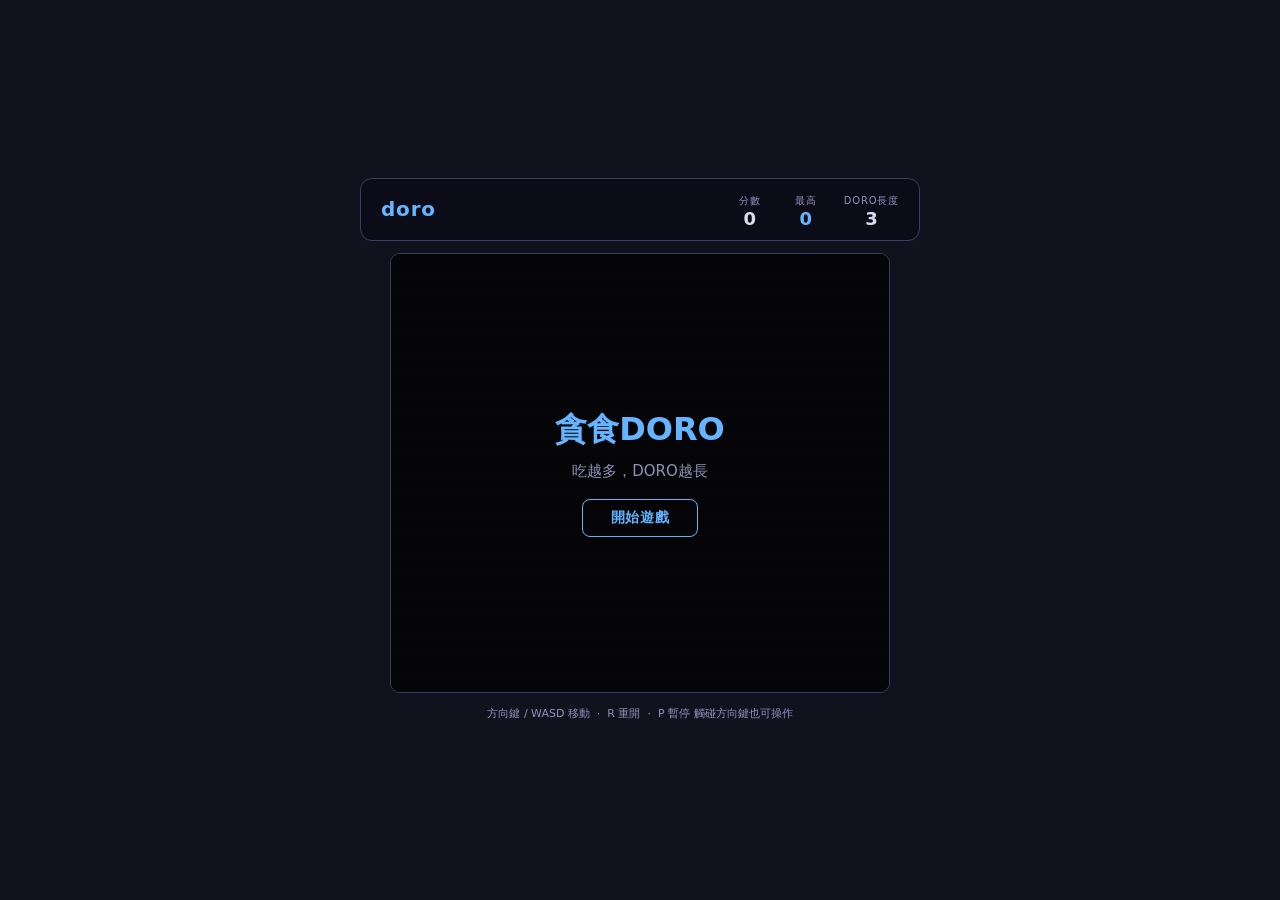
==== snake.html @ ff0eaf42 "Update snake.html" ====
<!DOCTYPE html>
<html lang="zh-TW">
<head>
<meta charset="UTF-8">
<meta name="viewport" content="width=device-width, initial-scale=1.0">
<title>貪食DORO</title>
<style>
  :root {
    --bg:        #12121e;
    --surface:   #1c1c2e;
    --hud:       #0c0c18;
    --border:    #3c3c64;
    --grid:      #1a1a2e;
    --snake-h:   #50dc8c;
    --snake-b:   #32b464;
    --food:      #ff5050;
    --food-glow: rgba(255,80,80,0.35);
    --text:      #dcdcf0;
    --muted:     #9090b8;
    --accent:    #64b4ff;
    --dead:      #ff3c3c;
    --overlay:   rgba(0,0,0,0.72);
    --cell:      20px;
    --cols:      25;
    --rows:      22;
  }

  *, *::before, *::after { box-sizing: border-box; margin: 0; padding: 0; }

  body {
    background: var(--bg);
    color: var(--text);
    font-family: 'Segoe UI', 'PingFang TC', 'Noto Sans TC', system-ui, sans-serif;
    display: flex;
    flex-direction: column;
    align-items: center;
    justify-content: center;
    min-height: 100dvh;
    padding: 16px;
    user-select: none;
    -webkit-user-select: none;
  }

  /* ── Wrapper ── */
  .wrap {
    display: flex;
    flex-direction: column;
    align-items: center;
    gap: 12px;
    width: 100%;
    max-width: 560px;
  }

  /* ── HUD ── */
  .hud {
    width: 100%;
    background: var(--hud);
    border: 1px solid var(--border);
    border-radius: 12px;
    padding: 10px 20px;
    display: flex;
    align-items: center;
    justify-content: space-between;
    gap: 8px;
  }
  .hud-title {
    font-size: 20px;
    font-weight: 700;
    color: var(--accent);
    letter-spacing: 0.04em;
  }
  .hud-stats {
    display: flex;
    gap: 20px;
  }
  .stat { text-align: center; }
  .stat-label {
    font-size: 10px;
    color: var(--muted);
    text-transform: uppercase;
    letter-spacing: 0.08em;
  }
  .stat-val {
    font-size: 18px;
    font-weight: 600;
    color: var(--text);
    line-height: 1.2;
    min-width: 36px;
    display: block;
    text-align: center;
  }
  #hi-val { color: var(--accent); }

  /* ── Canvas wrapper ── */
  .canvas-wrap {
    position: relative;
    border: 1px solid var(--border);
    border-radius: 10px;
    overflow: hidden;
    /* size derived from CSS vars at runtime via JS */
  }

  canvas {
    display: block;
    background: var(--bg);
  }

  /* ── Overlay screens ── */
  .overlay {
    position: absolute; inset: 0;
    display: flex; flex-direction: column;
    align-items: center; justify-content: center;
    gap: 10px;
    background: var(--overlay);
    opacity: 0;
    pointer-events: none;
    transition: opacity .2s;
    border-radius: 9px;
  }
  .overlay.show { opacity: 1; pointer-events: auto; }

  .ov-title {
    font-size: 32px;
    font-weight: 700;
  }
  .ov-score {
    font-size: 15px;
    color: var(--muted);
  }

  .btn {
    margin-top: 8px;
    padding: 9px 28px;
    background: transparent;
    border: 1.5px solid var(--accent);
    border-radius: 8px;
    color: var(--accent);
    font-size: 14px;
    font-weight: 600;
    cursor: pointer;
    transition: background .15s, transform .1s;
    letter-spacing: 0.04em;
  }
  .btn:hover  { background: rgba(100,180,255,.12); }
  .btn:active { transform: scale(0.96); }

  /* ── Mobile d-pad ── */
  .dpad {
    display: none;
    grid-template-columns: repeat(3, 52px);
    grid-template-rows:    repeat(2, 52px);
    gap: 6px;
  }
  @media (pointer: coarse), (max-width: 600px) {
    .dpad { display: grid; }
  }
  .dpad-btn {
    width: 52px; height: 52px;
    background: var(--surface);
    border: 1px solid var(--border);
    border-radius: 10px;
    color: var(--text);
    font-size: 20px;
    cursor: pointer;
    display: flex; align-items: center; justify-content: center;
    transition: background .1s, transform .1s;
    -webkit-tap-highlight-color: transparent;
  }
  .dpad-btn:active { background: var(--border); transform: scale(0.92); }
  .dpad-up    { grid-column: 2; grid-row: 1; }
  .dpad-left  { grid-column: 1; grid-row: 2; }
  .dpad-down  { grid-column: 2; grid-row: 2; }
  .dpad-right { grid-column: 3; grid-row: 2; }

  /* ── Hint bar ── */
  .hint {
    font-size: 11px;
    color: var(--muted);
    text-align: center;
    line-height: 1.6;
  }
  @media (pointer: coarse) { .hint .kb { display: none; } }
</style>
</head>
<body>

<div class="wrap">

  <!-- HUD -->
  <div class="hud">
    <span class="hud-title">doro</span>
    <div class="hud-stats">
      <div class="stat">
        <span class="stat-label">分數</span>
        <span class="stat-val" id="score-val">0</span>
      </div>
      <div class="stat">
        <span class="stat-label">最高</span>
        <span class="stat-val" id="hi-val">0</span>
      </div>
      <div class="stat">
        <span class="stat-label">DORO長度</span>
        <span class="stat-val" id="len-val">3</span>
      </div>
    </div>
  </div>

  <!-- Canvas -->
  <div class="canvas-wrap" id="canvas-wrap">
    <canvas id="c"></canvas>

    <!-- Start overlay -->
    <div class="overlay show" id="ov-start">
      <div class="ov-title" style="color:var(--accent)">貪食DORO</div>
      <div class="ov-score">吃越多，DORO越長</div>
      <button class="btn" id="btn-start">開始遊戲</button>
    </div>

    <!-- Dead overlay -->
    <div class="overlay" id="ov-dead">
      <div class="ov-title" style="color:var(--dead)">菜的一批</div>
      <div class="ov-score" id="dead-score"></div>
      <button class="btn" id="btn-restart">再玩一次</button>
    </div>
  </div>

  <!-- Mobile D-pad -->
  <div class="dpad" id="dpad">
    <button class="dpad-btn dpad-up"    data-dir="UP">▲</button>
    <button class="dpad-btn dpad-left"  data-dir="LEFT">◀</button>
    <button class="dpad-btn dpad-down"  data-dir="DOWN">▼</button>
    <button class="dpad-btn dpad-right" data-dir="RIGHT">▶</button>
  </div>

  <!-- Hint -->
  <p class="hint">
    <span class="kb">方向鍵 / WASD 移動 &nbsp;·&nbsp; R 重開 &nbsp;·&nbsp; P 暫停</span>
    <span>觸碰方向鍵也可操作</span>
  </p>

</div>

<script>
// ════════════════════════════════════════════════
//  Constants
// ════════════════════════════════════════════════
const CELL  = 20;
const COLS  = 25;
const ROWS  = 22;
const W     = CELL * COLS;
const H     = CELL * ROWS;
const TICK  = 120; // ms per step (lower = faster)

// Scale canvas for retina
const canvas = document.getElementById('c');
const wrap   = document.getElementById('canvas-wrap');
const dpr    = window.devicePixelRatio || 1;
canvas.width  = W * dpr;
canvas.height = H * dpr;
canvas.style.width  = W + 'px';
canvas.style.height = H + 'px';
wrap.style.width  = W + 'px';
wrap.style.height = H + 'px';

const ctx = canvas.getContext('2d');
ctx.scale(dpr, dpr);

// ════════════════════════════════════════════════
//  CSS var helpers
// ════════════════════════════════════════════════
const cs = getComputedStyle(document.documentElement);
const v  = k => cs.getPropertyValue(k).trim();

// ════════════════════════════════════════════════
//  State
// ════════════════════════════════════════════════
const DIR = { UP:[0,-1], DOWN:[0,1], LEFT:[-1,0], RIGHT:[1,0] };

let snake, dir, nextDir, food, score, highScore, alive, paused;
let frame = 0, lastTick = 0, animId = null;

function initState() {
  const cx = Math.floor(COLS / 2);
  const cy = Math.floor(ROWS / 2);
  snake   = [[cx,cy],[cx-1,cy],[cx-2,cy]];
  dir     = DIR.RIGHT;
  nextDir = DIR.RIGHT;
  food    = spawnFood();
  score   = 0;
  alive   = true;
  paused  = false;
  frame   = 0;
  updateHUD();
}

function spawnFood() {
  const flat = new Set(snake.map(([x,y]) => y*COLS+x));
  let pos;
  do {
    const x = Math.floor(Math.random() * COLS);
    const y = Math.floor(Math.random() * ROWS);
    pos = [x, y];
  } while (flat.has(pos[1]*COLS+pos[0]));
  return pos;
}

// ════════════════════════════════════════════════
//  Game logic
// ════════════════════════════════════════════════
function step() {
  if (!alive || paused) return;
  dir = nextDir;
  const [hx, hy] = snake[0];
  const [dx, dy] = dir;
  const nx = hx + dx, ny = hy + dy;

  // Wall collision
  if (nx < 0 || nx >= COLS || ny < 0 || ny >= ROWS) { die(); return; }
  // Self collision
  if (snake.some(([x,y]) => x===nx && y===ny)) { die(); return; }

  snake.unshift([nx, ny]);

  if (nx === food[0] && ny === food[1]) {
    score += 10;
    if (score > highScore) highScore = score;
    food = spawnFood();
  } else {
    snake.pop();
  }
  updateHUD();
}

function die() {
  alive = false;
  document.getElementById('dead-score').textContent =
    `得分 ${score}　最高 ${highScore}`;
  document.getElementById('ov-dead').classList.add('show');
}

// ════════════════════════════════════════════════
//  HUD update
// ════════════════════════════════════════════════
function updateHUD() {
  document.getElementById('score-val').textContent = score;
  document.getElementById('hi-val').textContent    = highScore;
  document.getElementById('len-val').textContent   = snake.length;
}

// ════════════════════════════════════════════════
//  Drawing
// ════════════════════════════════════════════════
function hexToRgb(hex) {
  const r = parseInt(hex.slice(1,3),16);
  const g = parseInt(hex.slice(3,5),16);
  const b = parseInt(hex.slice(5,7),16);
  return [r,g,b];
}
function lerpColor(a, b, t) {
  return a.map((c,i) => Math.round(c + (b[i]-c)*t));
}

const COL_HEAD = hexToRgb('#50dc8c');
const COL_TAIL = hexToRgb('#1e7840');
const COL_DEAD_H = hexToRgb('#ff5050');
const COL_DEAD_T = hexToRgb('#7a1e1e');

function drawGrid() {
  ctx.strokeStyle = v('--grid');
  ctx.lineWidth   = 0.5;
  for (let x=0; x<=COLS; x++) {
    ctx.beginPath();
    ctx.moveTo(x*CELL, 0);
    ctx.lineTo(x*CELL, H);
    ctx.stroke();
  }
  for (let y=0; y<=ROWS; y++) {
    ctx.beginPath();
    ctx.moveTo(0, y*CELL);
    ctx.lineTo(W, y*CELL);
    ctx.stroke();
  }
}

function drawFood() {
  const [fx, fy] = food;
  const cx = fx*CELL + CELL/2;
  const cy = fy*CELL + CELL/2;
  const pulse = Math.abs(Math.sin(frame * 0.08));
  const r = CELL*0.34 + pulse*2.5;

  // Glow
  const grd = ctx.createRadialGradient(cx,cy,0, cx,cy,r+8);
  grd.addColorStop(0, 'rgba(255,80,80,0.55)');
  grd.addColorStop(1, 'rgba(255,80,80,0)');
  ctx.beginPath();
  ctx.arc(cx, cy, r+8, 0, Math.PI*2);
  ctx.fillStyle = grd;
  ctx.fill();

  // Apple body
  ctx.beginPath();
  ctx.arc(cx, cy, r, 0, Math.PI*2);
  ctx.fillStyle = '#ff5050';
  ctx.fill();

  // Shine
  ctx.beginPath();
  ctx.arc(cx - r*0.28, cy - r*0.28, r*0.28, 0, Math.PI*2);
  ctx.fillStyle = 'rgba(255,255,255,0.30)';
  ctx.fill();
}

function drawSnake() {
  const n = Math.max(snake.length - 1, 1);
  snake.forEach(([x,y], i) => {
    const t   = i / n;
    const hc  = alive ? COL_HEAD : COL_DEAD_H;
    const tc  = alive ? COL_TAIL : COL_DEAD_T;
    const [r,g,b] = lerpColor(hc, tc, t);
    const pad = i === 0 ? 1 : 2;
    const rx  = x*CELL + pad;
    const ry  = y*CELL + pad;
    const rw  = CELL - pad*2;
    const rh  = CELL - pad*2;

    ctx.fillStyle = `rgb(${r},${g},${b})`;
    roundRect(ctx, rx, ry, rw, rh, 5);
    ctx.fill();

    // Segment inner shadow
    if (i > 0) {
      ctx.fillStyle = `rgba(0,0,0,0.15)`;
      roundRect(ctx, rx+2, ry+2, rw-4, rh-4, 3);
      ctx.fill();
    }
  });

  // Eyes on head
  if (alive && snake.length > 0) {
    const [hx, hy] = snake[0];
    const [dx, dy] = dir;
    const cx = hx*CELL + CELL/2;
    const cy = hy*CELL + CELL/2;
    const eyeOffset = 4;
    const eyes = [
      [cx + dy*eyeOffset, cy + dx*eyeOffset],
      [cx - dy*eyeOffset, cy - dx*eyeOffset],
    ];
    eyes.forEach(([ex, ey]) => {
      ctx.beginPath();
      ctx.arc(ex, ey, 3, 0, Math.PI*2);
      ctx.fillStyle = '#f0f0ff';
      ctx.fill();
      ctx.beginPath();
      ctx.arc(ex + dx*1.2, ey + dy*1.2, 1.8, 0, Math.PI*2);
      ctx.fillStyle = '#101020';
      ctx.fill();
    });
  }
}

// Polyfill roundRect for older browsers
function roundRect(ctx, x, y, w, h, r) {
  if (ctx.roundRect) {
    ctx.beginPath();
    ctx.roundRect(x, y, w, h, r);
  } else {
    ctx.beginPath();
    ctx.moveTo(x+r, y);
    ctx.lineTo(x+w-r, y);
    ctx.arcTo(x+w, y, x+w, y+r, r);
    ctx.lineTo(x+w, y+h-r);
    ctx.arcTo(x+w, y+h, x+w-r, y+h, r);
    ctx.lineTo(x+r, y+h);
    ctx.arcTo(x, y+h, x, y+h-r, r);
    ctx.lineTo(x, y+r);
    ctx.arcTo(x, y, x+r, y, r);
    ctx.closePath();
  }
}

function render(ts) {
  frame++;

  // Logic tick
  if (ts - lastTick >= TICK) {
    step();
    lastTick = ts;
  }

  // Clear
  ctx.fillStyle = v('--bg');
  ctx.fillRect(0, 0, W, H);

  drawGrid();
  drawFood();
  drawSnake();

  animId = requestAnimationFrame(render);
}

// ════════════════════════════════════════════════
//  Input
// ════════════════════════════════════════════════
const KEY_MAP = {
  ArrowUp:'UP', ArrowDown:'DOWN', ArrowLeft:'LEFT', ArrowRight:'RIGHT',
  w:'UP', s:'DOWN', a:'LEFT', d:'RIGHT',
  W:'UP', S:'DOWN', A:'LEFT', D:'RIGHT',
};

document.addEventListener('keydown', e => {
  if (e.key === 'r' || e.key === 'R') { restart(); return; }
  if (e.key === 'p' || e.key === 'P') { togglePause(); return; }
  const name = KEY_MAP[e.key];
  if (!name) return;
  e.preventDefault();
  changeDir(name);
});

document.querySelectorAll('.dpad-btn').forEach(btn => {
  btn.addEventListener('click', () => changeDir(btn.dataset.dir));
  btn.addEventListener('touchstart', e => {
    e.preventDefault();
    changeDir(btn.dataset.dir);
  }, { passive: false });
});

function changeDir(name) {
  const d = DIR[name];
  if (!d) return;
  const opp = [-dir[0], -dir[1]];
  if (d[0] === opp[0] && d[1] === opp[1]) return;
  nextDir = d;
}

// Touch swipe
let touchStart = null;
canvas.addEventListener('touchstart', e => {
  touchStart = { x: e.touches[0].clientX, y: e.touches[0].clientY };
}, { passive: true });
canvas.addEventListener('touchend', e => {
  if (!touchStart) return;
  const dx = e.changedTouches[0].clientX - touchStart.x;
  const dy = e.changedTouches[0].clientY - touchStart.y;
  touchStart = null;
  if (Math.abs(dx) < 10 && Math.abs(dy) < 10) return;
  if (Math.abs(dx) > Math.abs(dy))
    changeDir(dx > 0 ? 'RIGHT' : 'LEFT');
  else
    changeDir(dy > 0 ? 'DOWN' : 'UP');
}, { passive: true });

// ════════════════════════════════════════════════
//  Flow control
// ════════════════════════════════════════════════
highScore = parseInt(localStorage.getItem('snake_hi') || '0', 10);

function startGame() {
  document.getElementById('ov-start').classList.remove('show');
  document.getElementById('ov-dead').classList.remove('show');
  initState();
  lastTick = performance.now();
  if (animId) cancelAnimationFrame(animId);
  animId = requestAnimationFrame(render);
}

function restart() {
  localStorage.setItem('snake_hi', highScore);
  document.getElementById('ov-dead').classList.remove('show');
  initState();
  lastTick = performance.now();
}

function togglePause() {
  if (!alive) return;
  paused = !paused;
  if (!paused) lastTick = performance.now();
}

document.getElementById('btn-start').addEventListener('click', startGame);
document.getElementById('btn-restart').addEventListener('click', restart);

// Initial HUD
highScore = parseInt(localStorage.getItem('snake_hi') || '0', 10);
document.getElementById('hi-val').textContent = highScore;

// Draw idle frame
ctx.fillStyle = v('--bg');
ctx.fillRect(0, 0, W, H);
drawGrid();

// Prevent scroll on arrow keys
window.addEventListener('keydown', e => {
  if (['ArrowUp','ArrowDown','ArrowLeft','ArrowRight',' '].includes(e.key))
    e.preventDefault();
}, { passive: false });
</script>
</body>
</html>
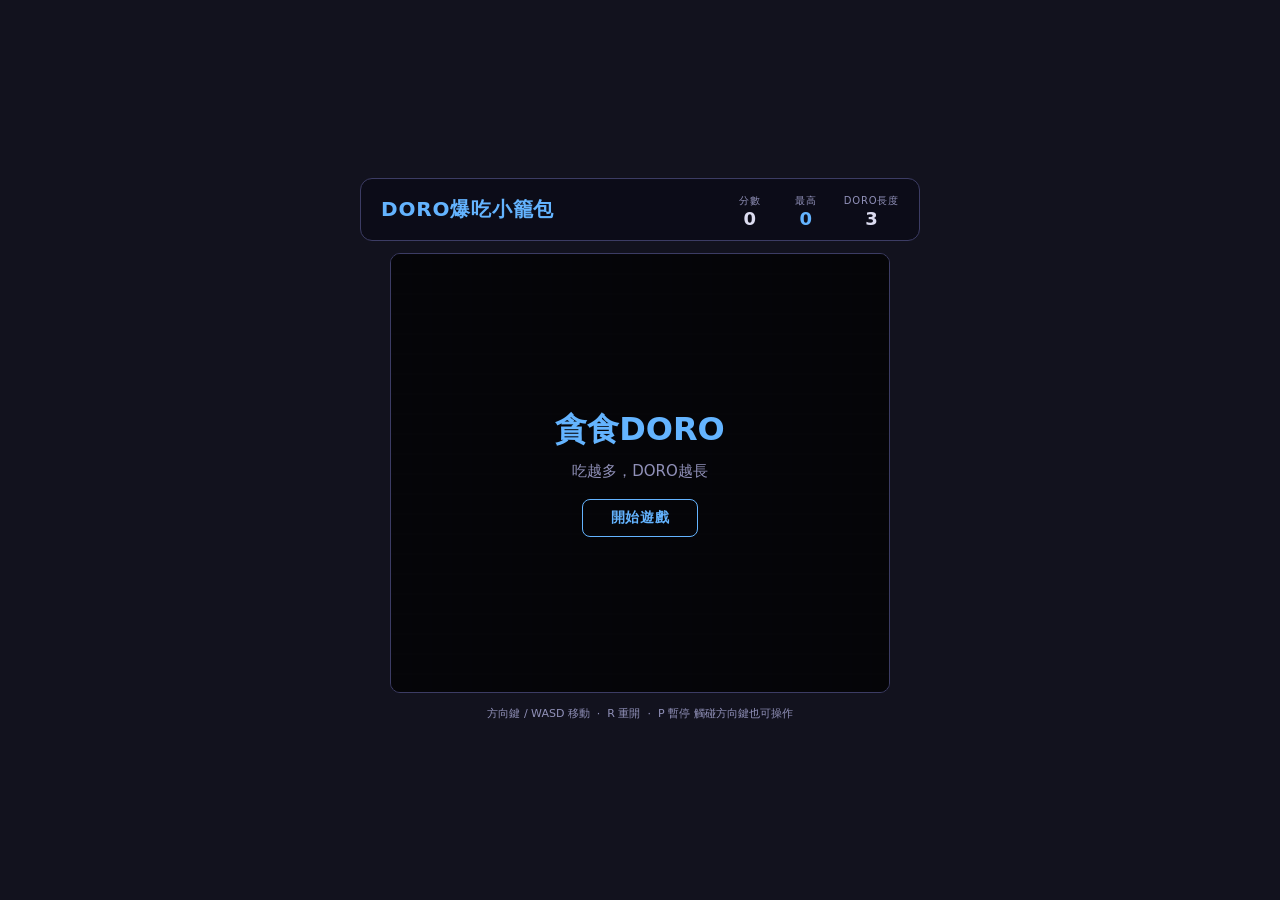
==== commit f79210f4: "Update snake.html" ====
--- a/snake.html
+++ b/snake.html
@@ -188,7 +188,7 @@
 
   <!-- HUD -->
   <div class="hud">
-    <span class="hud-title">doro</span>
+    <span class="hud-title">DORO爆吃小籠包</span>
     <div class="hud-stats">
       <div class="stat">
         <span class="stat-label">分數</span>
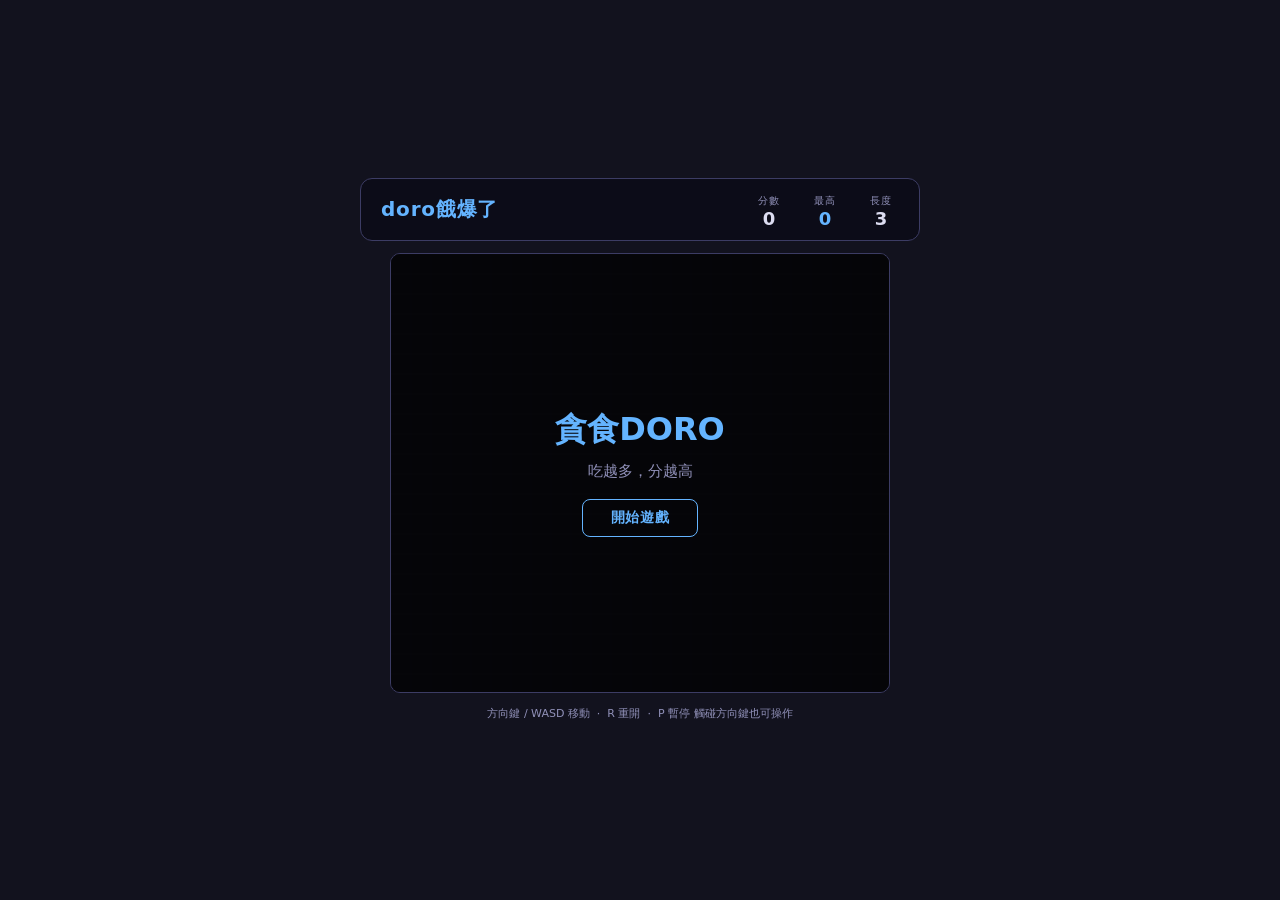
==== commit 37e0ecf7: "Update snake.html" ====
--- a/snake.html
+++ b/snake.html
@@ -3,30 +3,19 @@
 <head>
 <meta charset="UTF-8">
 <meta name="viewport" content="width=device-width, initial-scale=1.0">
-<title>貪食DORO</title>
+<title> 貪食DORO</title>
 <style>
   :root {
-    --bg:        #12121e;
-    --surface:   #1c1c2e;
-    --hud:       #0c0c18;
-    --border:    #3c3c64;
-    --grid:      #1a1a2e;
-    --snake-h:   #50dc8c;
-    --snake-b:   #32b464;
-    --food:      #ff5050;
-    --food-glow: rgba(255,80,80,0.35);
-    --text:      #dcdcf0;
-    --muted:     #9090b8;
-    --accent:    #64b4ff;
-    --dead:      #ff3c3c;
-    --overlay:   rgba(0,0,0,0.72);
-    --cell:      20px;
-    --cols:      25;
-    --rows:      22;
-  }
-
+    --bg:      #12121e;
+    --surface: #1c1c2e;
+    --hud:     #0c0c18;
+    --border:  #3c3c64;
+    --text:    #dcdcf0;
+    --muted:   #9090b8;
+    --accent:  #64b4ff;
+    --dead:    #ff3c3c;
+  }
   *, *::before, *::after { box-sizing: border-box; margin: 0; padding: 0; }
-
   body {
     background: var(--bg);
     color: var(--text);
@@ -40,218 +29,144 @@
     user-select: none;
     -webkit-user-select: none;
   }
-
-  /* ── Wrapper ── */
-  .wrap {
-    display: flex;
-    flex-direction: column;
-    align-items: center;
-    gap: 12px;
-    width: 100%;
-    max-width: 560px;
-  }
-
-  /* ── HUD ── */
+  .wrap { display: flex; flex-direction: column; align-items: center; gap: 12px; width: 100%; max-width: 560px; }
   .hud {
     width: 100%;
     background: var(--hud);
     border: 1px solid var(--border);
     border-radius: 12px;
     padding: 10px 20px;
-    display: flex;
-    align-items: center;
-    justify-content: space-between;
-    gap: 8px;
-  }
-  .hud-title {
-    font-size: 20px;
-    font-weight: 700;
-    color: var(--accent);
-    letter-spacing: 0.04em;
-  }
-  .hud-stats {
-    display: flex;
-    gap: 20px;
-  }
+    display: flex; align-items: center; justify-content: space-between; gap: 8px;
+  }
+  .hud-title { font-size: 20px; font-weight: 700; color: var(--accent); letter-spacing: 0.04em; }
+  .hud-stats { display: flex; gap: 20px; }
   .stat { text-align: center; }
-  .stat-label {
-    font-size: 10px;
-    color: var(--muted);
-    text-transform: uppercase;
-    letter-spacing: 0.08em;
-  }
-  .stat-val {
-    font-size: 18px;
-    font-weight: 600;
-    color: var(--text);
-    line-height: 1.2;
-    min-width: 36px;
-    display: block;
-    text-align: center;
-  }
+  .stat-label { font-size: 10px; color: var(--muted); text-transform: uppercase; letter-spacing: 0.08em; }
+  .stat-val { font-size: 18px; font-weight: 600; color: var(--text); line-height: 1.2; min-width: 36px; display: block; text-align: center; }
   #hi-val { color: var(--accent); }
-
-  /* ── Canvas wrapper ── */
-  .canvas-wrap {
-    position: relative;
-    border: 1px solid var(--border);
-    border-radius: 10px;
-    overflow: hidden;
-    /* size derived from CSS vars at runtime via JS */
-  }
-
-  canvas {
-    display: block;
-    background: var(--bg);
-  }
-
-  /* ── Overlay screens ── */
+  .canvas-wrap { position: relative; border: 1px solid var(--border); border-radius: 10px; overflow: hidden; }
+  canvas { display: block; background: var(--bg); }
   .overlay {
     position: absolute; inset: 0;
-    display: flex; flex-direction: column;
-    align-items: center; justify-content: center;
-    gap: 10px;
-    background: var(--overlay);
-    opacity: 0;
-    pointer-events: none;
-    transition: opacity .2s;
-    border-radius: 9px;
+    display: flex; flex-direction: column; align-items: center; justify-content: center; gap: 10px;
+    background: rgba(0,0,0,0.72);
+    opacity: 0; pointer-events: none; transition: opacity .2s; border-radius: 9px;
   }
   .overlay.show { opacity: 1; pointer-events: auto; }
-
-  .ov-title {
-    font-size: 32px;
-    font-weight: 700;
-  }
-  .ov-score {
-    font-size: 15px;
-    color: var(--muted);
-  }
-
+  .ov-title { font-size: 32px; font-weight: 700; }
+  .ov-score { font-size: 15px; color: var(--muted); }
   .btn {
-    margin-top: 8px;
-    padding: 9px 28px;
-    background: transparent;
-    border: 1.5px solid var(--accent);
-    border-radius: 8px;
-    color: var(--accent);
-    font-size: 14px;
-    font-weight: 600;
-    cursor: pointer;
-    transition: background .15s, transform .1s;
-    letter-spacing: 0.04em;
+    margin-top: 8px; padding: 9px 28px;
+    background: transparent; border: 1.5px solid var(--accent); border-radius: 8px;
+    color: var(--accent); font-size: 14px; font-weight: 600; cursor: pointer;
+    transition: background .15s, transform .1s; letter-spacing: 0.04em;
   }
   .btn:hover  { background: rgba(100,180,255,.12); }
   .btn:active { transform: scale(0.96); }
-
-  /* ── Mobile d-pad ── */
-  .dpad {
-    display: none;
-    grid-template-columns: repeat(3, 52px);
-    grid-template-rows:    repeat(2, 52px);
-    gap: 6px;
-  }
-  @media (pointer: coarse), (max-width: 600px) {
-    .dpad { display: grid; }
-  }
+  .dpad { display: none; grid-template-columns: repeat(3, 52px); grid-template-rows: repeat(2, 52px); gap: 6px; }
+  @media (pointer: coarse), (max-width: 600px) { .dpad { display: grid; } }
   .dpad-btn {
     width: 52px; height: 52px;
-    background: var(--surface);
-    border: 1px solid var(--border);
-    border-radius: 10px;
-    color: var(--text);
-    font-size: 20px;
-    cursor: pointer;
+    background: var(--surface); border: 1px solid var(--border); border-radius: 10px;
+    color: var(--text); font-size: 20px; cursor: pointer;
     display: flex; align-items: center; justify-content: center;
-    transition: background .1s, transform .1s;
-    -webkit-tap-highlight-color: transparent;
+    transition: background .1s, transform .1s; -webkit-tap-highlight-color: transparent;
   }
   .dpad-btn:active { background: var(--border); transform: scale(0.92); }
   .dpad-up    { grid-column: 2; grid-row: 1; }
   .dpad-left  { grid-column: 1; grid-row: 2; }
   .dpad-down  { grid-column: 2; grid-row: 2; }
   .dpad-right { grid-column: 3; grid-row: 2; }
-
-  /* ── Hint bar ── */
-  .hint {
-    font-size: 11px;
-    color: var(--muted);
-    text-align: center;
-    line-height: 1.6;
-  }
+  .hint { font-size: 11px; color: var(--muted); text-align: center; line-height: 1.6; }
   @media (pointer: coarse) { .hint .kb { display: none; } }
 </style>
 </head>
 <body>
-
 <div class="wrap">
-
-  <!-- HUD -->
   <div class="hud">
-    <span class="hud-title">DORO爆吃小籠包</span>
+    <span class="hud-title">doro餓爆了</span>
     <div class="hud-stats">
-      <div class="stat">
-        <span class="stat-label">分數</span>
-        <span class="stat-val" id="score-val">0</span>
-      </div>
-      <div class="stat">
-        <span class="stat-label">最高</span>
-        <span class="stat-val" id="hi-val">0</span>
-      </div>
-      <div class="stat">
-        <span class="stat-label">DORO長度</span>
-        <span class="stat-val" id="len-val">3</span>
-      </div>
+      <div class="stat"><span class="stat-label">分數</span><span class="stat-val" id="score-val">0</span></div>
+      <div class="stat"><span class="stat-label">最高</span><span class="stat-val" id="hi-val">0</span></div>
+      <div class="stat"><span class="stat-label">長度</span><span class="stat-val" id="len-val">3</span></div>
     </div>
   </div>
-
-  <!-- Canvas -->
   <div class="canvas-wrap" id="canvas-wrap">
     <canvas id="c"></canvas>
-
-    <!-- Start overlay -->
     <div class="overlay show" id="ov-start">
       <div class="ov-title" style="color:var(--accent)">貪食DORO</div>
-      <div class="ov-score">吃越多，DORO越長</div>
+      <div class="ov-score">吃越多，分越高</div>
       <button class="btn" id="btn-start">開始遊戲</button>
     </div>
-
-    <!-- Dead overlay -->
     <div class="overlay" id="ov-dead">
       <div class="ov-title" style="color:var(--dead)">菜的一批</div>
       <div class="ov-score" id="dead-score"></div>
       <button class="btn" id="btn-restart">再玩一次</button>
     </div>
   </div>
-
-  <!-- Mobile D-pad -->
   <div class="dpad" id="dpad">
     <button class="dpad-btn dpad-up"    data-dir="UP">▲</button>
     <button class="dpad-btn dpad-left"  data-dir="LEFT">◀</button>
     <button class="dpad-btn dpad-down"  data-dir="DOWN">▼</button>
     <button class="dpad-btn dpad-right" data-dir="RIGHT">▶</button>
   </div>
-
-  <!-- Hint -->
   <p class="hint">
     <span class="kb">方向鍵 / WASD 移動 &nbsp;·&nbsp; R 重開 &nbsp;·&nbsp; P 暫停</span>
     <span>觸碰方向鍵也可操作</span>
   </p>
-
 </div>
 
 <script>
-// ════════════════════════════════════════════════
-//  Constants
-// ════════════════════════════════════════════════
-const CELL  = 20;
-const COLS  = 25;
-const ROWS  = 22;
-const W     = CELL * COLS;
-const H     = CELL * ROWS;
-const TICK  = 120; // ms per step (lower = faster)
-
-// Scale canvas for retina
+// ╔══════════════════════════════════════════════════════════════╗
+// ║              🖼️  圖片路徑設定區（請在此修改）               ║
+// ║                                                              ║
+// ║  將圖片檔案上傳到 GitHub 後，把對應路徑填入下方。            ║
+// ║  路徑範例：                                                  ║
+// ║    同資料夾   →  "images/head.png"                           ║
+// ║    子資料夾   →  "assets/snake/head.png"                     ║
+// ║                                                              ║
+// ║  建議圖片尺寸：每張 128×128 px（正方形），PNG 透明背景       ║
+// ╚══════════════════════════════════════════════════════════════╝
+
+const IMG_CONFIG = {
+
+  // 蛇頭（面向右方的原始圖，程式會自動依方向旋轉）
+  HEAD: "head.png",
+
+  // 蛇身（直線段，水平方向的原始圖）
+  BODY: "images/body.png",
+
+  // 轉彎節（右轉彎原始圖，程式會自動旋轉出四種轉角）
+  CORNER: "images/corner.png",
+
+  // 蛇尾（面向右方的原始圖，程式會自動依方向旋轉）
+  TAIL: "images/tail.png",
+
+  // 蘋果 / 食物
+  FOOD: "food.png",
+
+};
+
+// ╔══════════════════════════════════════════════════════════════╗
+// ║           ⚙️  遊戲參數設定（可選擇性修改）                  ║
+// ╚══════════════════════════════════════════════════════════════╝
+
+const GAME_CONFIG = {
+  COLS:  25,          // 橫向格數
+  ROWS:  22,          // 縱向格數
+  CELL:  20,          // 每格像素（建議保持 20）
+  TICK:  120,         // 每步毫秒數（越小越快，建議 80~150）
+  SCORE_PER_FOOD: 10, // 每顆食物得分
+};
+
+// ════════════════════════════════════════════════════════════════
+//  以下為遊戲核心程式碼，一般情況無需修改
+// ════════════════════════════════════════════════════════════════
+
+const { COLS, ROWS, CELL, TICK, SCORE_PER_FOOD } = GAME_CONFIG;
+const W = COLS * CELL, H = ROWS * CELL;
+
+// ── Canvas 設定 ──────────────────────────────────────────────
 const canvas = document.getElementById('c');
 const wrap   = document.getElementById('canvas-wrap');
 const dpr    = window.devicePixelRatio || 1;
@@ -259,30 +174,101 @@
 canvas.height = H * dpr;
 canvas.style.width  = W + 'px';
 canvas.style.height = H + 'px';
-wrap.style.width  = W + 'px';
-wrap.style.height = H + 'px';
-
+wrap.style.width    = W + 'px';
+wrap.style.height   = H + 'px';
 const ctx = canvas.getContext('2d');
 ctx.scale(dpr, dpr);
-
-// ════════════════════════════════════════════════
-//  CSS var helpers
-// ════════════════════════════════════════════════
-const cs = getComputedStyle(document.documentElement);
-const v  = k => cs.getPropertyValue(k).trim();
-
-// ════════════════════════════════════════════════
-//  State
-// ════════════════════════════════════════════════
-const DIR = { UP:[0,-1], DOWN:[0,1], LEFT:[-1,0], RIGHT:[1,0] };
-
+ctx.imageSmoothingEnabled = true;
+ctx.imageSmoothingQuality = 'high';
+
+// ── 圖片載入 ─────────────────────────────────────────────────
+// 每張圖片預先快取為 HTMLImageElement
+const IMGS = {};
+
+function loadImage(key, src) {
+  return new Promise(resolve => {
+    const img = new Image();
+    img.onload  = () => { IMGS[key] = img; resolve(true); };
+    img.onerror = () => {
+      // 載入失敗時用純色方塊替代，遊戲仍可正常運作
+      console.warn(`[Snake] 無法載入圖片：${src}，將使用備用色塊。`);
+      IMGS[key] = null;
+      resolve(false);
+    };
+    img.src = src;
+  });
+}
+
+async function loadAllImages() {
+  await Promise.all(
+    Object.entries(IMG_CONFIG).map(([key, src]) => loadImage(key, src))
+  );
+}
+
+// ── 旋轉繪圖輔助 ─────────────────────────────────────────────
+// angle: 0=右, 1=下, 2=左, 3=上（逆時針 90° × n → 這裡用順時針）
+function drawRotated(img, x, y, angleDeg) {
+  const cx = x + CELL / 2, cy = y + CELL / 2;
+  ctx.save();
+  ctx.translate(cx, cy);
+  ctx.rotate(angleDeg * Math.PI / 180);
+  ctx.drawImage(img, -CELL / 2, -CELL / 2, CELL, CELL);
+  ctx.restore();
+}
+
+// 備用色塊（圖片載入失敗時使用）
+function drawFallbackRect(x, y, color) {
+  ctx.fillStyle = color;
+  ctx.beginPath();
+  if (ctx.roundRect) ctx.roundRect(x + 2, y + 2, CELL - 4, CELL - 4, 4);
+  else ctx.rect(x + 2, y + 2, CELL - 4, CELL - 4);
+  ctx.fill();
+}
+
+// ── 方向常數 ─────────────────────────────────────────────────
+const DIR = {
+  UP:    [0, -1],
+  DOWN:  [0,  1],
+  LEFT:  [-1, 0],
+  RIGHT: [1,  0],
+};
+
+// 方向向量 → 旋轉角度（原始圖面向右方）
+function vecToAngle([dx, dy]) {
+  if (dx ===  1 && dy ===  0) return 0;    // 右
+  if (dx ===  0 && dy ===  1) return 90;   // 下
+  if (dx === -1 && dy ===  0) return 180;  // 左
+  if (dx ===  0 && dy === -1) return 270;  // 上
+  return 0;
+}
+
+// 轉彎方向 → 角度（CORNER 原始圖為「從右來、往下轉」的右下角）
+// from: 上一段的行進方向（即「從哪個方向來到這個節點」）
+// to:   下一段的行進方向
+function cornerAngle(from, to) {
+  const key = `${from[0]},${from[1]}_${to[0]},${to[1]}`;
+  const map = {
+    // 右來→下去  /  上來→左去
+    ' 1,0_0,1' : 0,   '0,-1_-1,0': 0,
+    // 下來→右去  /  左來→上去
+    '0,1_1,0'  : 90,  '-1,0_0,-1': 90,
+    // 左來→下去  /  上來→右去
+    '-1,0_0,1' : 180, '0,-1_1,0' : 180,
+    // 右來→上去  /  下來→左去
+    '1,0_0,-1' : 270, '0,1_-1,0' : 270,
+  };
+  // 修正 key 格式（含空格問題）
+  const k = `${from[0]},${from[1]}_${to[0]},${to[1]}`;
+  return map[k] ?? 0;
+}
+
+// ── 遊戲狀態 ─────────────────────────────────────────────────
 let snake, dir, nextDir, food, score, highScore, alive, paused;
 let frame = 0, lastTick = 0, animId = null;
 
 function initState() {
-  const cx = Math.floor(COLS / 2);
-  const cy = Math.floor(ROWS / 2);
-  snake   = [[cx,cy],[cx-1,cy],[cx-2,cy]];
+  const cx = Math.floor(COLS / 2), cy = Math.floor(ROWS / 2);
+  snake   = [[cx, cy], [cx - 1, cy], [cx - 2, cy]];
   dir     = DIR.RIGHT;
   nextDir = DIR.RIGHT;
   food    = spawnFood();
@@ -294,19 +280,21 @@
 }
 
 function spawnFood() {
-  const flat = new Set(snake.map(([x,y]) => y*COLS+x));
+  const flat = new Set(snake.map(([x, y]) => y * COLS + x));
   let pos;
   do {
-    const x = Math.floor(Math.random() * COLS);
-    const y = Math.floor(Math.random() * ROWS);
-    pos = [x, y];
-  } while (flat.has(pos[1]*COLS+pos[0]));
+    pos = [Math.floor(Math.random() * COLS), Math.floor(Math.random() * ROWS)];
+  } while (flat.has(pos[1] * COLS + pos[0]));
   return pos;
 }
 
-// ════════════════════════════════════════════════
-//  Game logic
-// ════════════════════════════════════════════════
+function updateHUD() {
+  document.getElementById('score-val').textContent = score;
+  document.getElementById('hi-val').textContent    = highScore;
+  document.getElementById('len-val').textContent   = snake.length;
+}
+
+// ── 遊戲邏輯 ─────────────────────────────────────────────────
 function step() {
   if (!alive || paused) return;
   dir = nextDir;
@@ -314,15 +302,12 @@
   const [dx, dy] = dir;
   const nx = hx + dx, ny = hy + dy;
 
-  // Wall collision
   if (nx < 0 || nx >= COLS || ny < 0 || ny >= ROWS) { die(); return; }
-  // Self collision
-  if (snake.some(([x,y]) => x===nx && y===ny)) { die(); return; }
+  if (snake.some(([x, y]) => x === nx && y === ny))  { die(); return; }
 
   snake.unshift([nx, ny]);
-
   if (nx === food[0] && ny === food[1]) {
-    score += 10;
+    score += SCORE_PER_FOOD;
     if (score > highScore) highScore = score;
     food = spawnFood();
   } else {
@@ -333,166 +318,115 @@
 
 function die() {
   alive = false;
-  document.getElementById('dead-score').textContent =
-    `得分 ${score}　最高 ${highScore}`;
+  document.getElementById('dead-score').textContent = `得分 ${score}　最高 ${highScore}`;
   document.getElementById('ov-dead').classList.add('show');
 }
 
-// ════════════════════════════════════════════════
-//  HUD update
-// ════════════════════════════════════════════════
-function updateHUD() {
-  document.getElementById('score-val').textContent = score;
-  document.getElementById('hi-val').textContent    = highScore;
-  document.getElementById('len-val').textContent   = snake.length;
-}
-
-// ════════════════════════════════════════════════
-//  Drawing
-// ════════════════════════════════════════════════
-function hexToRgb(hex) {
-  const r = parseInt(hex.slice(1,3),16);
-  const g = parseInt(hex.slice(3,5),16);
-  const b = parseInt(hex.slice(5,7),16);
-  return [r,g,b];
-}
-function lerpColor(a, b, t) {
-  return a.map((c,i) => Math.round(c + (b[i]-c)*t));
-}
-
-const COL_HEAD = hexToRgb('#50dc8c');
-const COL_TAIL = hexToRgb('#1e7840');
-const COL_DEAD_H = hexToRgb('#ff5050');
-const COL_DEAD_T = hexToRgb('#7a1e1e');
-
+// ── 繪圖 ─────────────────────────────────────────────────────
 function drawGrid() {
-  ctx.strokeStyle = v('--grid');
+  ctx.strokeStyle = '#1a1a2e';
   ctx.lineWidth   = 0.5;
-  for (let x=0; x<=COLS; x++) {
-    ctx.beginPath();
-    ctx.moveTo(x*CELL, 0);
-    ctx.lineTo(x*CELL, H);
-    ctx.stroke();
-  }
-  for (let y=0; y<=ROWS; y++) {
-    ctx.beginPath();
-    ctx.moveTo(0, y*CELL);
-    ctx.lineTo(W, y*CELL);
-    ctx.stroke();
+  for (let x = 0; x <= COLS; x++) {
+    ctx.beginPath(); ctx.moveTo(x * CELL, 0); ctx.lineTo(x * CELL, H); ctx.stroke();
+  }
+  for (let y = 0; y <= ROWS; y++) {
+    ctx.beginPath(); ctx.moveTo(0, y * CELL); ctx.lineTo(W, y * CELL); ctx.stroke();
   }
 }
 
 function drawFood() {
   const [fx, fy] = food;
-  const cx = fx*CELL + CELL/2;
-  const cy = fy*CELL + CELL/2;
-  const pulse = Math.abs(Math.sin(frame * 0.08));
-  const r = CELL*0.34 + pulse*2.5;
-
-  // Glow
-  const grd = ctx.createRadialGradient(cx,cy,0, cx,cy,r+8);
-  grd.addColorStop(0, 'rgba(255,80,80,0.55)');
-  grd.addColorStop(1, 'rgba(255,80,80,0)');
-  ctx.beginPath();
-  ctx.arc(cx, cy, r+8, 0, Math.PI*2);
-  ctx.fillStyle = grd;
-  ctx.fill();
-
-  // Apple body
-  ctx.beginPath();
-  ctx.arc(cx, cy, r, 0, Math.PI*2);
-  ctx.fillStyle = '#ff5050';
-  ctx.fill();
-
-  // Shine
-  ctx.beginPath();
-  ctx.arc(cx - r*0.28, cy - r*0.28, r*0.28, 0, Math.PI*2);
-  ctx.fillStyle = 'rgba(255,255,255,0.30)';
-  ctx.fill();
+  const px = fx * CELL, py = fy * CELL;
+  if (IMGS.FOOD) {
+    // 輕微脈衝縮放
+    const pulse  = Math.abs(Math.sin(frame * 0.08));
+    const scale  = 1 + pulse * 0.08;
+    const offset = (CELL * (scale - 1)) / 2;
+    ctx.save();
+    ctx.translate(px - offset, py - offset);
+    ctx.scale(scale, scale);
+    ctx.drawImage(IMGS.FOOD, 0, 0, CELL, CELL);
+    ctx.restore();
+  } else {
+    // 備用：紅色圓形
+    const pulse = Math.abs(Math.sin(frame * 0.08));
+    const r     = CELL * 0.34 + pulse * 2.5;
+    const cx2   = px + CELL / 2, cy2 = py + CELL / 2;
+    const g     = ctx.createRadialGradient(cx2, cy2, 0, cx2, cy2, r + 8);
+    g.addColorStop(0, 'rgba(255,80,80,0.55)'); g.addColorStop(1, 'rgba(255,80,80,0)');
+    ctx.beginPath(); ctx.arc(cx2, cy2, r + 8, 0, Math.PI * 2);
+    ctx.fillStyle = g; ctx.fill();
+    ctx.beginPath(); ctx.arc(cx2, cy2, r, 0, Math.PI * 2);
+    ctx.fillStyle = '#ff5050'; ctx.fill();
+  }
 }
 
 function drawSnake() {
-  const n = Math.max(snake.length - 1, 1);
-  snake.forEach(([x,y], i) => {
-    const t   = i / n;
-    const hc  = alive ? COL_HEAD : COL_DEAD_H;
-    const tc  = alive ? COL_TAIL : COL_DEAD_T;
-    const [r,g,b] = lerpColor(hc, tc, t);
-    const pad = i === 0 ? 1 : 2;
-    const rx  = x*CELL + pad;
-    const ry  = y*CELL + pad;
-    const rw  = CELL - pad*2;
-    const rh  = CELL - pad*2;
-
-    ctx.fillStyle = `rgb(${r},${g},${b})`;
-    roundRect(ctx, rx, ry, rw, rh, 5);
-    ctx.fill();
-
-    // Segment inner shadow
-    if (i > 0) {
-      ctx.fillStyle = `rgba(0,0,0,0.15)`;
-      roundRect(ctx, rx+2, ry+2, rw-4, rh-4, 3);
-      ctx.fill();
+  const n = snake.length;
+  if (n === 0) return;
+
+  snake.forEach(([x, y], i) => {
+    const px = x * CELL, py = y * CELL;
+
+    if (i === 0) {
+      // ── 蛇頭 ──
+      if (IMGS.HEAD) {
+        drawRotated(IMGS.HEAD, px, py, vecToAngle(dir));
+      } else {
+        drawFallbackRect(px, py, alive ? '#50dc8c' : '#ff5050');
+      }
+
+    } else if (i === n - 1) {
+      // ── 蛇尾 ──
+      // 尾巴方向：從尾巴指向倒數第二節的方向
+      const [px2, py2] = snake[i - 1];
+      const tailDir = [px2 - x, py2 - y];   // 尾巴「朝向」前一節
+      if (IMGS.TAIL) {
+        drawRotated(IMGS.TAIL, px, py, vecToAngle(tailDir));
+      } else {
+        drawFallbackRect(px, py, alive ? '#1e7840' : '#7a1e1e');
+      }
+
+    } else {
+      // ── 蛇身 ──
+      const [px_prev, py_prev] = snake[i - 1];  // 前一節（靠近頭）
+      const [px_next, py_next] = snake[i + 1];  // 後一節（靠近尾）
+      const fromDir = [x - px_prev, y - py_prev]; // 從前一節到這節的向量
+      const toDir   = [px_next - x, py_next - y]; // 從這節到後一節的向量
+
+      const isStraight =
+        (fromDir[0] === toDir[0] && fromDir[1] === toDir[1]) ||
+        (fromDir[0] === -toDir[0] && fromDir[1] === -toDir[1]);
+
+      if (isStraight) {
+        // 直線段
+        if (IMGS.BODY) {
+          // 直線：水平或垂直
+          const angle = (fromDir[0] !== 0) ? 0 : 90;
+          drawRotated(IMGS.BODY, px, py, angle);
+        } else {
+          drawFallbackRect(px, py, alive ? '#32b464' : '#cc3333');
+        }
+      } else {
+        // 轉彎段
+        if (IMGS.CORNER) {
+          const angle = cornerAngle(fromDir, toDir);
+          drawRotated(IMGS.CORNER, px, py, angle);
+        } else {
+          drawFallbackRect(px, py, alive ? '#28a050' : '#bb2222');
+        }
+      }
     }
   });
-
-  // Eyes on head
-  if (alive && snake.length > 0) {
-    const [hx, hy] = snake[0];
-    const [dx, dy] = dir;
-    const cx = hx*CELL + CELL/2;
-    const cy = hy*CELL + CELL/2;
-    const eyeOffset = 4;
-    const eyes = [
-      [cx + dy*eyeOffset, cy + dx*eyeOffset],
-      [cx - dy*eyeOffset, cy - dx*eyeOffset],
-    ];
-    eyes.forEach(([ex, ey]) => {
-      ctx.beginPath();
-      ctx.arc(ex, ey, 3, 0, Math.PI*2);
-      ctx.fillStyle = '#f0f0ff';
-      ctx.fill();
-      ctx.beginPath();
-      ctx.arc(ex + dx*1.2, ey + dy*1.2, 1.8, 0, Math.PI*2);
-      ctx.fillStyle = '#101020';
-      ctx.fill();
-    });
-  }
-}
-
-// Polyfill roundRect for older browsers
-function roundRect(ctx, x, y, w, h, r) {
-  if (ctx.roundRect) {
-    ctx.beginPath();
-    ctx.roundRect(x, y, w, h, r);
-  } else {
-    ctx.beginPath();
-    ctx.moveTo(x+r, y);
-    ctx.lineTo(x+w-r, y);
-    ctx.arcTo(x+w, y, x+w, y+r, r);
-    ctx.lineTo(x+w, y+h-r);
-    ctx.arcTo(x+w, y+h, x+w-r, y+h, r);
-    ctx.lineTo(x+r, y+h);
-    ctx.arcTo(x, y+h, x, y+h-r, r);
-    ctx.lineTo(x, y+r);
-    ctx.arcTo(x, y, x+r, y, r);
-    ctx.closePath();
-  }
-}
-
+}
+
+// ── 主迴圈 ───────────────────────────────────────────────────
 function render(ts) {
   frame++;
-
-  // Logic tick
-  if (ts - lastTick >= TICK) {
-    step();
-    lastTick = ts;
-  }
-
-  // Clear
-  ctx.fillStyle = v('--bg');
+  if (ts - lastTick >= TICK) { step(); lastTick = ts; }
+
+  ctx.fillStyle = '#12121e';
   ctx.fillRect(0, 0, W, H);
-
   drawGrid();
   drawFood();
   drawSnake();
@@ -500,14 +434,20 @@
   animId = requestAnimationFrame(render);
 }
 
-// ════════════════════════════════════════════════
-//  Input
-// ════════════════════════════════════════════════
+// ── 輸入處理 ─────────────────────────────────────────────────
 const KEY_MAP = {
   ArrowUp:'UP', ArrowDown:'DOWN', ArrowLeft:'LEFT', ArrowRight:'RIGHT',
   w:'UP', s:'DOWN', a:'LEFT', d:'RIGHT',
   W:'UP', S:'DOWN', A:'LEFT', D:'RIGHT',
 };
+
+function changeDir(name) {
+  const d = DIR[name];
+  if (!d) return;
+  const opp = [-dir[0], -dir[1]];
+  if (d[0] === opp[0] && d[1] === opp[1]) return;
+  nextDir = d;
+}
 
 document.addEventListener('keydown', e => {
   if (e.key === 'r' || e.key === 'R') { restart(); return; }
@@ -520,21 +460,10 @@
 
 document.querySelectorAll('.dpad-btn').forEach(btn => {
   btn.addEventListener('click', () => changeDir(btn.dataset.dir));
-  btn.addEventListener('touchstart', e => {
-    e.preventDefault();
-    changeDir(btn.dataset.dir);
-  }, { passive: false });
+  btn.addEventListener('touchstart', e => { e.preventDefault(); changeDir(btn.dataset.dir); }, { passive: false });
 });
 
-function changeDir(name) {
-  const d = DIR[name];
-  if (!d) return;
-  const opp = [-dir[0], -dir[1]];
-  if (d[0] === opp[0] && d[1] === opp[1]) return;
-  nextDir = d;
-}
-
-// Touch swipe
+// 觸碰滑動
 let touchStart = null;
 canvas.addEventListener('touchstart', e => {
   touchStart = { x: e.touches[0].clientX, y: e.touches[0].clientY };
@@ -545,20 +474,21 @@
   const dy = e.changedTouches[0].clientY - touchStart.y;
   touchStart = null;
   if (Math.abs(dx) < 10 && Math.abs(dy) < 10) return;
-  if (Math.abs(dx) > Math.abs(dy))
-    changeDir(dx > 0 ? 'RIGHT' : 'LEFT');
-  else
-    changeDir(dy > 0 ? 'DOWN' : 'UP');
+  if (Math.abs(dx) > Math.abs(dy)) changeDir(dx > 0 ? 'RIGHT' : 'LEFT');
+  else changeDir(dy > 0 ? 'DOWN' : 'UP');
 }, { passive: true });
 
-// ════════════════════════════════════════════════
-//  Flow control
-// ════════════════════════════════════════════════
+window.addEventListener('keydown', e => {
+  if (['ArrowUp','ArrowDown','ArrowLeft','ArrowRight',' '].includes(e.key)) e.preventDefault();
+}, { passive: false });
+
+// ── 流程控制 ─────────────────────────────────────────────────
 highScore = parseInt(localStorage.getItem('snake_hi') || '0', 10);
 
-function startGame() {
+async function startGame() {
   document.getElementById('ov-start').classList.remove('show');
   document.getElementById('ov-dead').classList.remove('show');
+  await loadAllImages();
   initState();
   lastTick = performance.now();
   if (animId) cancelAnimationFrame(animId);
@@ -581,20 +511,12 @@
 document.getElementById('btn-start').addEventListener('click', startGame);
 document.getElementById('btn-restart').addEventListener('click', restart);
 
-// Initial HUD
-highScore = parseInt(localStorage.getItem('snake_hi') || '0', 10);
+// 初始靜態畫面
 document.getElementById('hi-val').textContent = highScore;
-
-// Draw idle frame
-ctx.fillStyle = v('--bg');
-ctx.fillRect(0, 0, W, H);
-drawGrid();
-
-// Prevent scroll on arrow keys
-window.addEventListener('keydown', e => {
-  if (['ArrowUp','ArrowDown','ArrowLeft','ArrowRight',' '].includes(e.key))
-    e.preventDefault();
-}, { passive: false });
+ctx.fillStyle = '#12121e'; ctx.fillRect(0, 0, W, H);
+ctx.strokeStyle = '#1a1a2e'; ctx.lineWidth = 0.5;
+for (let x = 0; x <= COLS; x++) { ctx.beginPath(); ctx.moveTo(x*CELL,0); ctx.lineTo(x*CELL,H); ctx.stroke(); }
+for (let y = 0; y <= ROWS; y++) { ctx.beginPath(); ctx.moveTo(0,y*CELL); ctx.lineTo(W,y*CELL); ctx.stroke(); }
 </script>
 </body>
 </html>
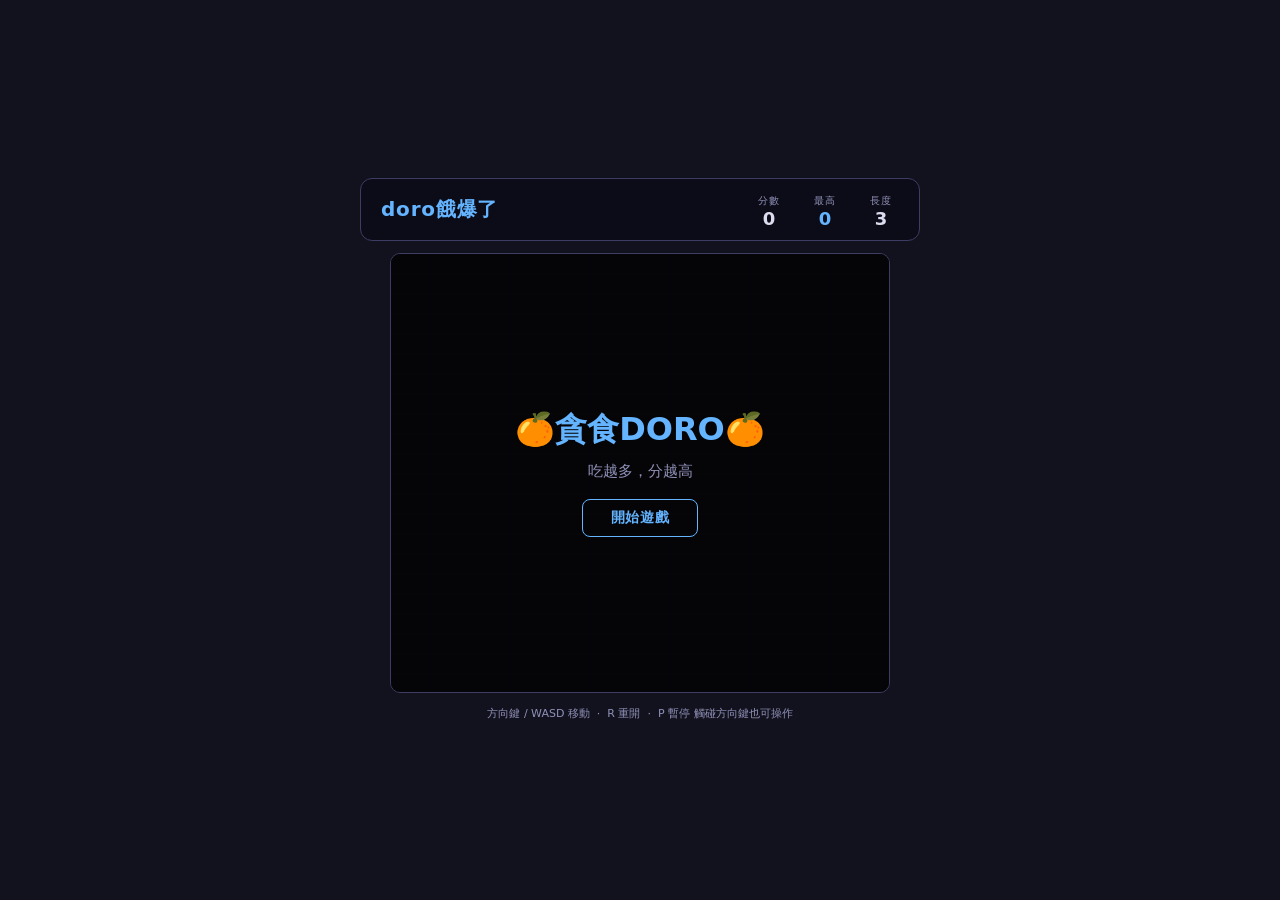
==== commit d615f24e: "Update snake.html" ====
--- a/snake.html
+++ b/snake.html
@@ -3,7 +3,7 @@
 <head>
 <meta charset="UTF-8">
 <meta name="viewport" content="width=device-width, initial-scale=1.0">
-<title> 貪食DORO</title>
+<title> 🍊貪食DORO🍊</title>
 <style>
   :root {
     --bg:      #12121e;
@@ -94,7 +94,7 @@
   <div class="canvas-wrap" id="canvas-wrap">
     <canvas id="c"></canvas>
     <div class="overlay show" id="ov-start">
-      <div class="ov-title" style="color:var(--accent)">貪食DORO</div>
+      <div class="ov-title" style="color:var(--accent)">🍊貪食DORO🍊</div>
       <div class="ov-score">吃越多，分越高</div>
       <button class="btn" id="btn-start">開始遊戲</button>
     </div>
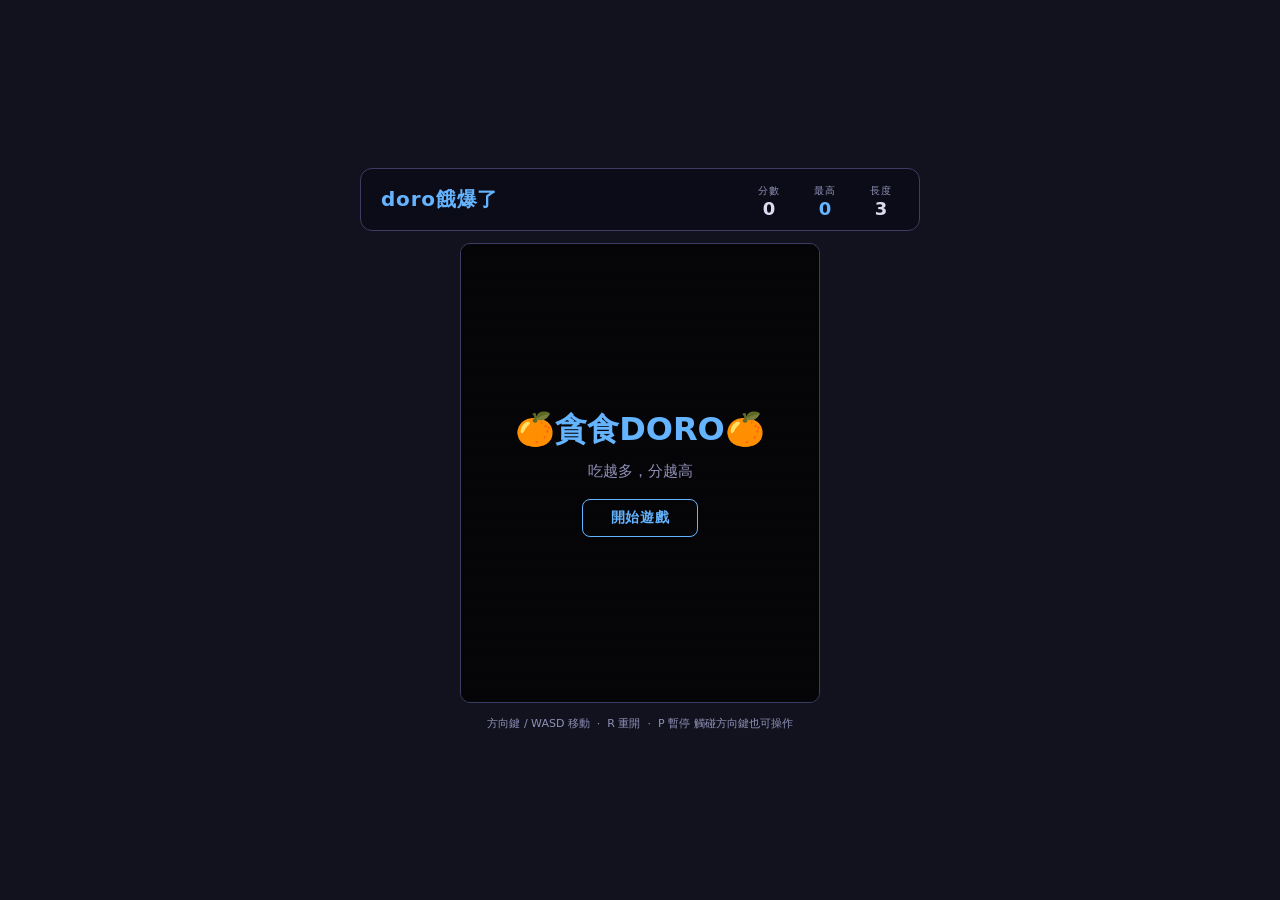
==== commit 637c6cb1: "Update snake.html" ====
--- a/snake.html
+++ b/snake.html
@@ -152,8 +152,8 @@
 // ╚══════════════════════════════════════════════════════════════╝
 
 const GAME_CONFIG = {
-  COLS:  25,          // 橫向格數
-  ROWS:  22,          // 縱向格數
+  COLS:  18,          // 橫向格數
+  ROWS:  23,          // 縱向格數
   CELL:  20,          // 每格像素（建議保持 20）
   TICK:  120,         // 每步毫秒數（越小越快，建議 80~150）
   SCORE_PER_FOOD: 10, // 每顆食物得分
